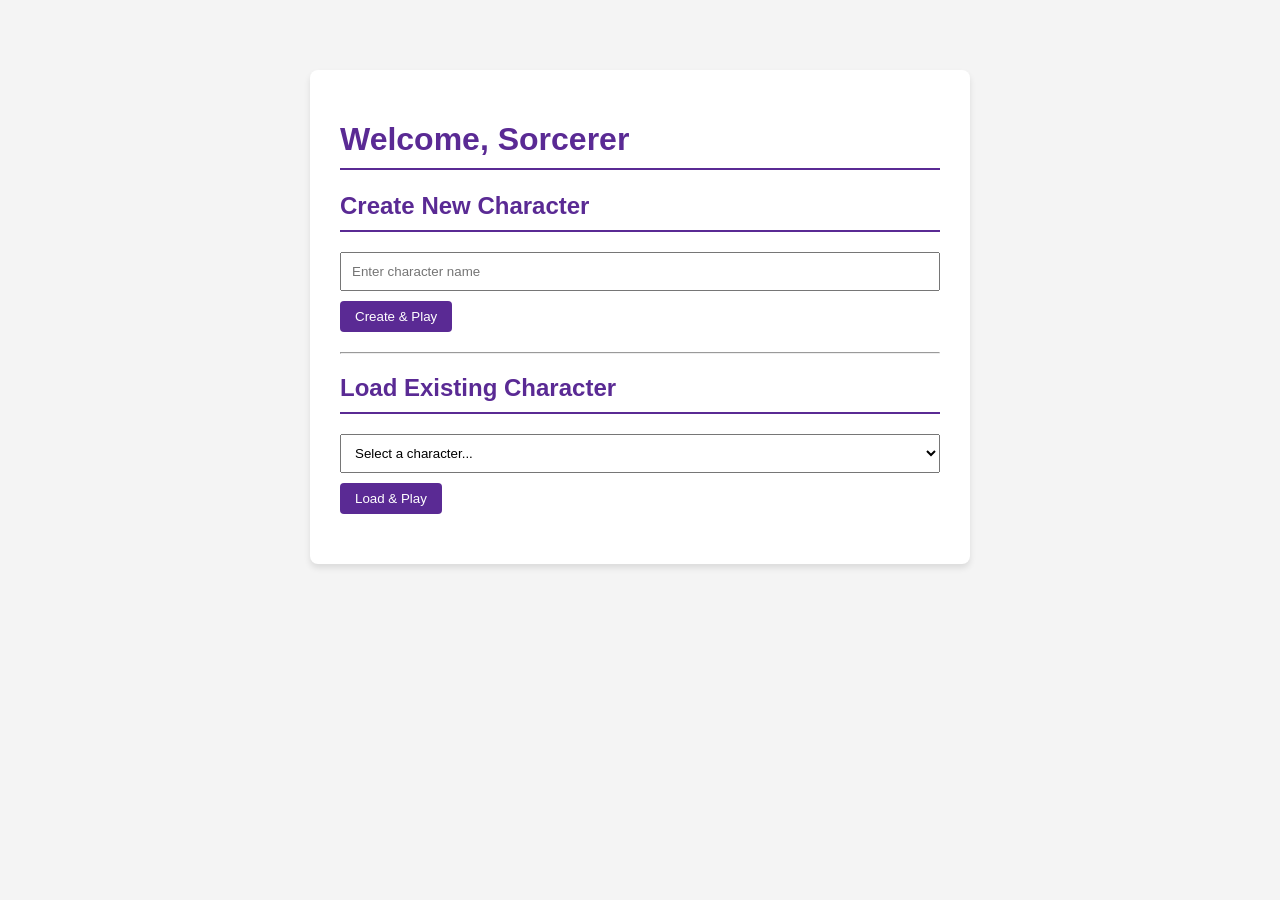
==== spell_randomizer/spell_randomizer/wwwroot/main.html @ 3a195529 "vibed UI" ====
<!DOCTYPE html>
<html lang="en">
<head>
    <meta charset="UTF-8">
    <meta name="viewport" content="width=device-width, initial-scale=1.0">
    <title>D&D Sorcerer Spell Picker</title>
    <link rel="stylesheet" href="styles.css?v=1.2">
</head>
<body>
    <div class="container">
        <div id="character-sheet">
            <div id="character-info">
                <h1 id="character-name"></h1>
                <p>Level: <span id="character-level"></span> 
                    <button id="level-down-button">-</button>
                    <button id="level-up-button">+</button>
                </p>
                <p>Sorcery Points: <span id="sorcery-points"></span></p>
                <p class="wild-magic">Wild Magic Surge Threshold: <span id="wild-magic-counter"></span></p>
            </div>

            <div id="spell-slots">
                <h2>Spell Slots</h2>
                <!-- Spell slots will be dynamically generated here -->
            </div>

            <div id="spells-container">
                <h2>Cantrips</h2>
                <ul id="cantrip-list">
                    <!-- Cantrips will be dynamically generated here -->
                </ul>

                <h2>Spells</h2>
                <ul id="spell-list">
                    <!-- Spells will be dynamically generated here -->
                </ul>
            </div>
        </div>

        <div id="controls">
            <div id="actions">
                <h2>Actions</h2>
                <div id="cast-spell-buttons">
                    <!-- "Cast" buttons will be dynamically generated here -->
                </div>
                <div>
                    <input type="number" id="metamagic-cost" placeholder="Sorcery Points" min="1">
                    <button id="metamagic-button">Use Metamagic</button>
                </div>
                <div>
                    <button id="rest-button">Rest</button>
                </div>
            </div>

            <div id="spell-description-container">
                <h2>Spell Description</h2>
                <div id="spell-description">
                    <!-- Spell description will be shown here on hover -->
                    <p>Hover over a spell to see its description.</p>
                </div>
            </div>
        </div>
    </div>

    <!-- Wild Magic Surge Modal -->
    <div id="surge-modal" class="modal-overlay" style="display: none;">
        <div class="modal-content">
            <p id="surge-modal-text"></p>
            <div class="modal-buttons">
                <button id="surge-yes-button">Yes</button>
                <button id="surge-no-button">No</button>
            </div>
        </div>
    </div>

    <script src="app.js?v=1.1"></script>
</body>
</html>
---- spell_randomizer/spell_randomizer/wwwroot/styles.css ----
body {
    font-family: 'Segoe UI', Tahoma, Geneva, Verdana, sans-serif;
    background-color: #f4f4f4;
    color: #333;
    margin: 0;
    padding: 20px;
}

.container {
    display: grid;
    grid-template-columns: 1fr 1fr;
    grid-gap: 30px;
    max-width: 1200px;
    margin: auto;
}

#character-sheet, #controls {
    background: #fff;
    padding: 20px;
    border-radius: 8px;
    box-shadow: 0 2px 4px rgba(0,0,0,0.1);
}

h1, h2 {
    color: #5a2a94;
    border-bottom: 2px solid #5a2a94;
    padding-bottom: 10px;
}

#character-name {
    text-align: center;
    margin-bottom: 20px;
}

#cantrip-list, #spell-list {
    list-style-type: none;
    padding: 0;
}

#cantrip-list li, #spell-list li {
    padding: 8px;
    border-bottom: 1px solid #eee;
    cursor: pointer;
    transition: background-color 0.2s;
}

#cantrip-list li:hover, #spell-list li:hover {
    background-color: #e9d8f2;
}

.spell-level-header {
    font-weight: bold;
    color: #5a2a94;
    background-color: #f4f4f4;
    padding: 10px 8px;
    margin-top: 10px;
    border-bottom: 2px solid #e9d8f2;
    cursor: default !important;
}

.spell-level-header:hover {
    background-color: #f4f4f4 !important;
}

.spell-slot-row {
    display: flex;
    align-items: center;
    margin: 5px 0;
}

.spell-slot-row span {
    flex-grow: 1;
}

.plus-minus-button {
    padding: 2px 8px;
    margin-left: 5px;
    background-color: #e9d8f2;
    color: #5a2a94;
    border: 1px solid #5a2a94;
    font-weight: bold;
}

.plus-minus-button:hover {
    background-color: #d1b3e8;
}

#actions div {
    margin-bottom: 15px;
}

input[type="number"] {
    width: calc(100% - 120px);
    padding: 8px;
    border: 1px solid #ccc;
    border-radius: 4px;
}

button {
    padding: 8px 15px;
    background-color: #5a2a94;
    color: white;
    border: none;
    border-radius: 4px;
    cursor: pointer;
    transition: background-color 0.2s;
}

button:hover {
    background-color: #48227a;
}

button:disabled {
    background-color: #cccccc;
    cursor: not-allowed;
}

#spell-description-container {
    margin-top: 20px;
}

#spell-description {
    background: #f9f9f9;
    padding: 15px;
    border-radius: 4px;
    height: 500px; /* Increased height */
    overflow-y: auto; /* Add scrollbar if content overflows */
}

.spell-metadata {
    font-style: italic;
    color: #888; /* Lighter gray color */
}

/* Force remove margins from any paragraphs within the description box */
#spell-description p {
    margin-top: 0;
    margin-bottom: 0.5em;
}

.spell-main-description p {
    margin-top: 0;
    margin-bottom: 1em; /* Give main description paragraphs some space */
}


/* Modal Styles */
.modal-overlay {
    position: fixed;
    top: 0;
    left: 0;
    width: 100%;
    height: 100%;
    background-color: rgba(0, 0, 0, 0.6);
    display: flex;
    justify-content: center;
    align-items: center;
    z-index: 1000;
}

.modal-content {
    background: #fff;
    padding: 30px;
    border-radius: 8px;
    box-shadow: 0 5px 15px rgba(0,0,0,0.3);
    text-align: center;
    max-width: 400px;
}

.modal-buttons {
    margin-top: 20px;
}

.modal-buttons button {
    margin: 0 10px;
    padding: 10px 25px;
}
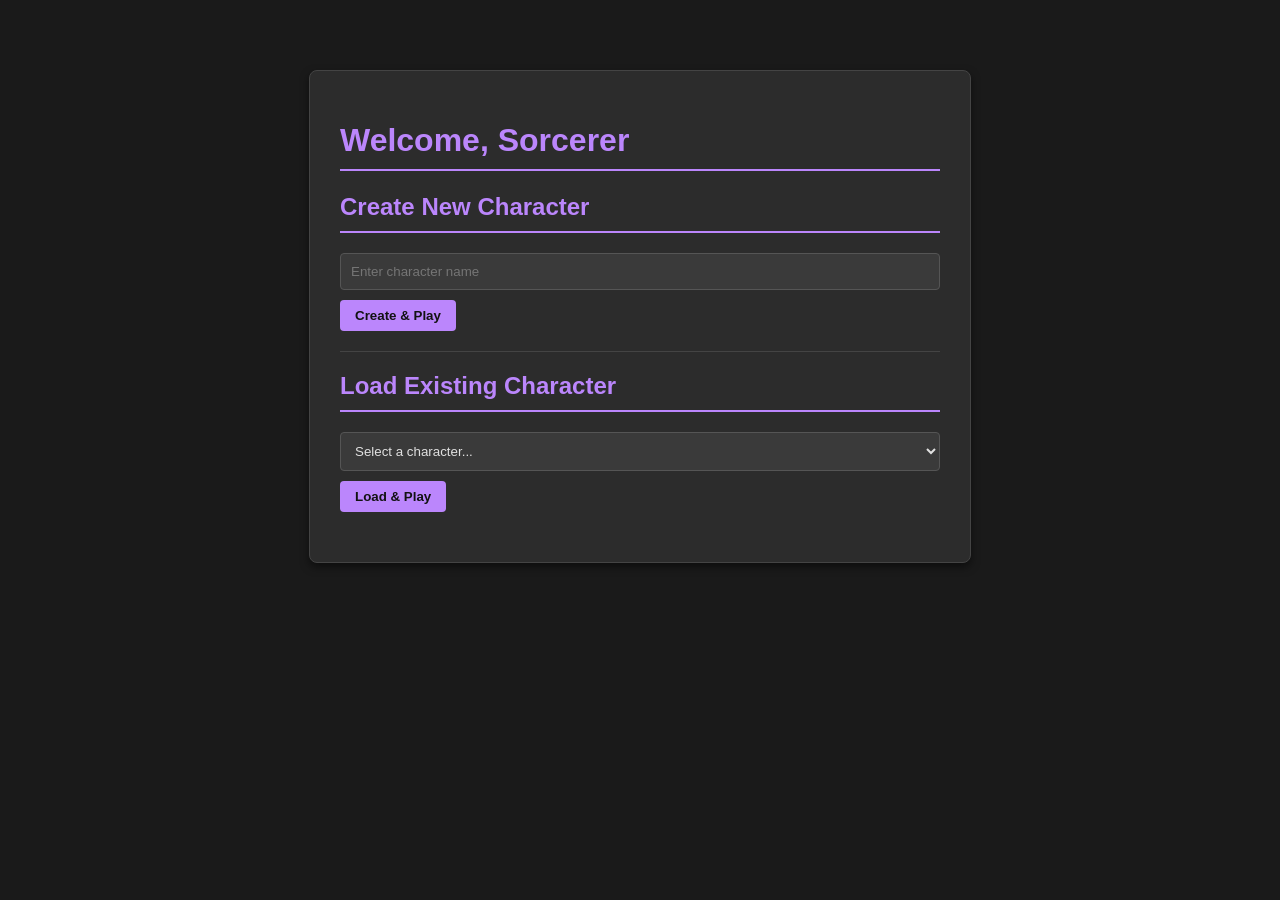
==== commit 7c980c88: "fix char getting too high level spells; fix character getting rest on load; add save char button" ====
--- a/spell_randomizer/spell_randomizer/wwwroot/main.html
+++ b/spell_randomizer/spell_randomizer/wwwroot/main.html
@@ -38,8 +38,11 @@
         </div>
 
         <div id="controls">
+            <div style="display: flex; justify-content: space-between; align-items: center;">
+                <h2>Actions</h2>
+                <button id="save-button">Save Character</button>
+            </div>
             <div id="actions">
-                <h2>Actions</h2>
                 <div id="cast-spell-buttons">
                     <!-- "Cast" buttons will be dynamically generated here -->
                 </div>
--- a/spell_randomizer/spell_randomizer/wwwroot/styles.css
+++ b/spell_randomizer/spell_randomizer/wwwroot/styles.css
@@ -1,7 +1,7 @@
 body {
     font-family: 'Segoe UI', Tahoma, Geneva, Verdana, sans-serif;
-    background-color: #f4f4f4;
-    color: #333;
+    background-color: #1a1a1a; /* Dark background */
+    color: #e0e0e0; /* Light text */
     margin: 0;
     padding: 20px;
 }
@@ -15,15 +15,16 @@
 }
 
 #character-sheet, #controls {
-    background: #fff;
+    background: #2c2c2c; /* Slightly lighter dark for cards */
     padding: 20px;
     border-radius: 8px;
-    box-shadow: 0 2px 4px rgba(0,0,0,0.1);
+    box-shadow: 0 2px 8px rgba(0,0,0,0.5);
+    border: 1px solid #444;
 }
 
 h1, h2 {
-    color: #5a2a94;
-    border-bottom: 2px solid #5a2a94;
+    color: #bb86fc; /* A nice purple for dark mode */
+    border-bottom: 2px solid #bb86fc;
     padding-bottom: 10px;
 }
 
@@ -39,27 +40,27 @@
 
 #cantrip-list li, #spell-list li {
     padding: 8px;
-    border-bottom: 1px solid #eee;
+    border-bottom: 1px solid #444;
     cursor: pointer;
     transition: background-color 0.2s;
 }
 
 #cantrip-list li:hover, #spell-list li:hover {
-    background-color: #e9d8f2;
+    background-color: #3a3a3a;
 }
 
 .spell-level-header {
     font-weight: bold;
-    color: #5a2a94;
-    background-color: #f4f4f4;
+    color: #bb86fc;
+    background-color: #1f1f1f;
     padding: 10px 8px;
     margin-top: 10px;
-    border-bottom: 2px solid #e9d8f2;
+    border-bottom: 2px solid #3a3a3a;
     cursor: default !important;
 }
 
 .spell-level-header:hover {
-    background-color: #f4f4f4 !important;
+    background-color: #1f1f1f !important;
 }
 
 .spell-slot-row {
@@ -75,14 +76,14 @@
 .plus-minus-button {
     padding: 2px 8px;
     margin-left: 5px;
-    background-color: #e9d8f2;
-    color: #5a2a94;
-    border: 1px solid #5a2a94;
+    background-color: #3a3a3a;
+    color: #bb86fc;
+    border: 1px solid #bb86fc;
     font-weight: bold;
 }
 
 .plus-minus-button:hover {
-    background-color: #d1b3e8;
+    background-color: #4a4a4a;
 }
 
 #actions div {
@@ -92,47 +93,61 @@
 input[type="number"] {
     width: calc(100% - 120px);
     padding: 8px;
-    border: 1px solid #ccc;
+    border: 1px solid #555;
     border-radius: 4px;
+    background-color: #3a3a3a;
+    color: #e0e0e0;
 }
 
 button {
     padding: 8px 15px;
-    background-color: #5a2a94;
-    color: white;
+    background-color: #bb86fc;
+    color: #121212;
     border: none;
     border-radius: 4px;
     cursor: pointer;
     transition: background-color 0.2s;
+    font-weight: bold;
 }
 
 button:hover {
-    background-color: #48227a;
+    background-color: #a362ff;
 }
 
 button:disabled {
-    background-color: #cccccc;
+    background-color: #555;
+    color: #888;
     cursor: not-allowed;
+}
+
+#save-button {
+    background-color: #03dac6; /* A teal/green color */
+}
+
+#save-button:hover {
+    background-color: #018786;
 }
 
 #spell-description-container {
     margin-top: 20px;
+    display: flex;
+    flex-direction: column;
 }
 
 #spell-description {
-    background: #f9f9f9;
+    background: #222;
     padding: 15px;
     border-radius: 4px;
-    height: 500px; /* Increased height */
     overflow-y: auto; /* Add scrollbar if content overflows */
+    border: 1px solid #444;
+    flex-grow: 1;
 }
 
 .spell-metadata {
     font-style: italic;
-    color: #888; /* Lighter gray color */
+    color: #aaa; /* Lighter gray for metadata */
 }
 
-/* Force remove margins from any paragraphs within the description box */
 #spell-description p {
     margin-top: 0;
     margin-bottom: 0.5em;
@@ -140,9 +155,8 @@
 
 .spell-main-description p {
     margin-top: 0;
-    margin-bottom: 1em; /* Give main description paragraphs some space */
+    margin-bottom: 1em;
 }
-
 
 /* Modal Styles */
 .modal-overlay {
@@ -151,7 +165,7 @@
     left: 0;
     width: 100%;
     height: 100%;
-    background-color: rgba(0, 0, 0, 0.6);
+    background-color: rgba(0, 0, 0, 0.7);
     display: flex;
     justify-content: center;
     align-items: center;
@@ -159,12 +173,13 @@
 }
 
 .modal-content {
-    background: #fff;
+    background: #2c2c2c;
     padding: 30px;
     border-radius: 8px;
-    box-shadow: 0 5px 15px rgba(0,0,0,0.3);
+    box-shadow: 0 5px 15px rgba(0,0,0,0.5);
     text-align: center;
     max-width: 400px;
+    border: 1px solid #555;
 }
 
 .modal-buttons {
